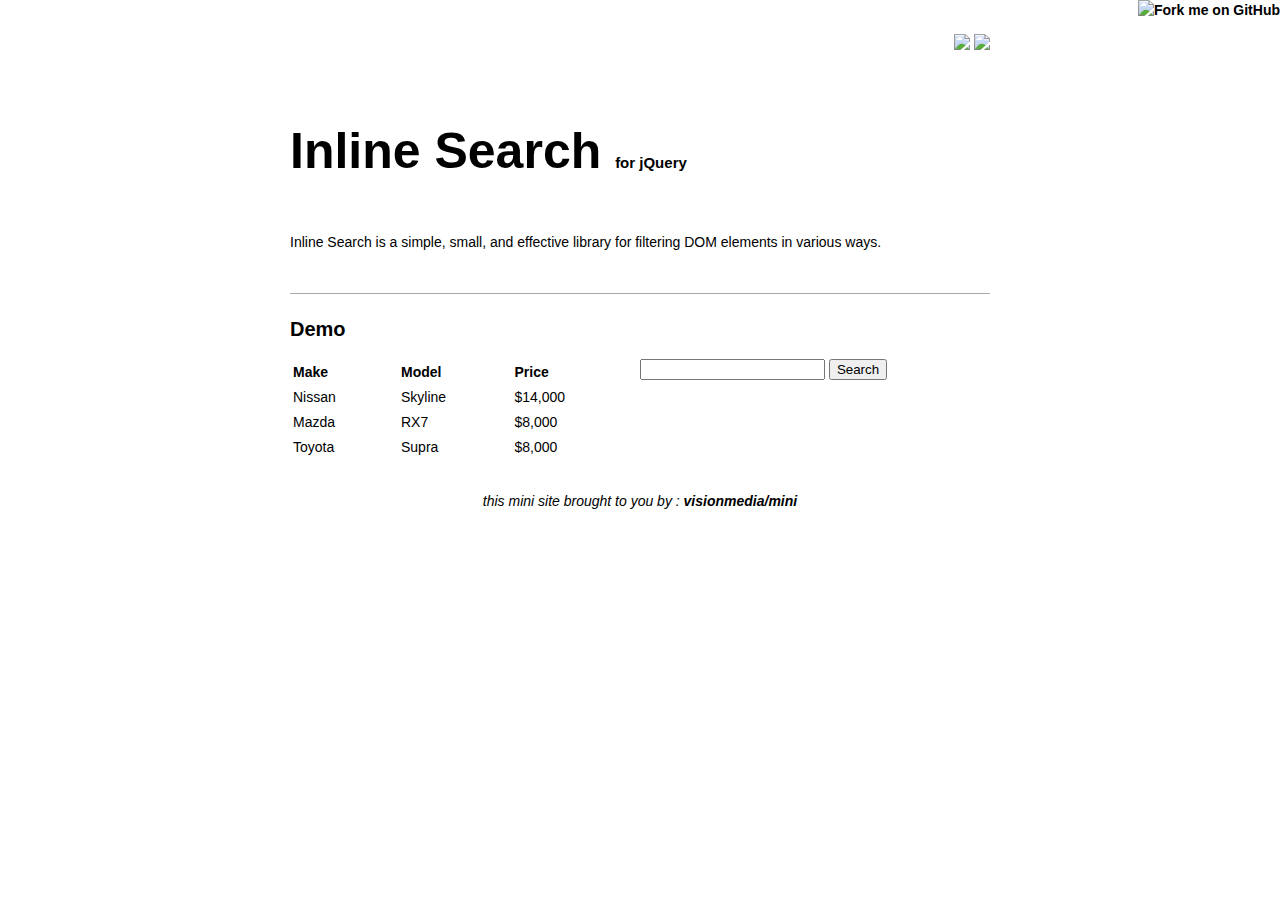
==== index.html @ 7b66dc9f "Added some demo stuff" ====
<!DOCTYPE html PUBLIC "-//W3C//DTD XHTML 1.0 Transitional//EN" "http://www.w3.org/TR/xhtml1/DTD/xhtml1-transitional.dtd">
<html>
  <head>
    <title>jQuery Inline Search</title>
    <link href='style.css' rel='stylesheet' />
    <script src='http://ajax.googleapis.com/ajax/libs/jquery/1.3.2/jquery.min.js'></script>
    <script src='assets/data/inline-search.js'></script>
    <script src='assets/data/demo.js'></script>
  </head>
  <body>
    <a href='http://github.com/username/project'>
      <img alt='Fork me on GitHub' id='ribbon' src='http://s3.amazonaws.com/github/ribbons/forkme_right_darkblue_121621.png' />
    </a>
  </body>
  <div id='container'>
    <div id='download'>
      <a href='http://github.com/username/project/downloads'>
        <img src='http://github.com/images/modules/download/zip.png' />
      </a>
      <a href='http://github.com/username/project/downloads'>
        <img src='http://github.com/images/modules/download/tar.png' />
      </a>
    </div>
    <h1>Inline Search <em>for jQuery</em></h1>
    <p>
      Inline Search is a simple, small, and effective library for filtering DOM elements in various ways.
    </p>
    <h2>Demo</h2>
    <div id='demo'>
      <table class="vehicles">
        <thead>
          <tr>
            <th>Make</th>
            <th>Model</th>
            <th>Price</th>
          </tr>
        </thead>
        <tbody>
          <tr><td>Nissan</td><td>Skyline</td><td>$14,000</td></tr>
          <tr><td>Mazda</td><td>RX7</td><td>$8,000</td></tr>
          <tr><td>Toyota</td><td>Supra</td><td>$8,000</td></tr>
        </tbody>
      </table>
    </div>
    <div id='demo-search'>
      <input name='keywords' type='text' />
      <input name='search' type='button' value='Search' />
    </div>
    <div class='footer'>
      this mini site brought to you by :
      <a href='http://github.com/visionmedia/mini'>visionmedia/mini</a>
    </div>
  </div>
</html>
---- style.css ----
body {
  margin: 30px 0;
  font-family: "Helvetica";
  font-size: 14px;
  line-height: 1.5;
  color: black; }

a img {
  border: none !important; }

a {
  text-decoration: none;
  font-weight: bold;
  color: black; }
  a:hover {
    color: #0091FF; }

ul li a {
  -webkit-transition-property: opacity, -webkit-transform, color, background-color, padding;
  -webkit-transition-duration: 0.2s;
  -webkit-transition-timing-function: ease-out; }
  ul li a:hover {
    padding: 0 8px; }

h1 {
  padding: 80px 0 10px;
  font-size: 50px; }
  h1 em {
    font-style: normal;
    font-size: 15px; }

h2 {
  margin: 40px 0 15px 0;
  padding-top: 20px;
  border: 0;
  border-top: 1px solid #aaa;
  font-size: 20px; }

pre {
  display: block;
  padding: 15px 20px;
  background: black;
  font-family: "Bitstream Vera Sans Mono";
  white-space: pre;
  color: white; }

.footer {
  clear: both;
  padding-top: 30px;
  text-align: center;
  font-style: italic; }

#ribbon {
  position: absolute;
  top: 0;
  right: 0; }

#container {
  margin: 0 auto;
  width: 700px; }

#download {
  float: right; }
  #download a img {
    -webkit-transition-property: opacity, -webkit-transform, color, background-color, padding;
    -webkit-transition-duration: 0.2s;
    -webkit-transition-timing-function: ease-out; }
    #download a img:hover {
      z-index: 10;
      -webkit-transform: translate(10px, -10px) scale(1.05);
      opacity: 0.65; }

table {
  width: 100%; }
  table th {
    text-align: left; }

#demo {
  float: left;
  width: 50%; }

#demo-search {
  float: right;
  width: 50%; }
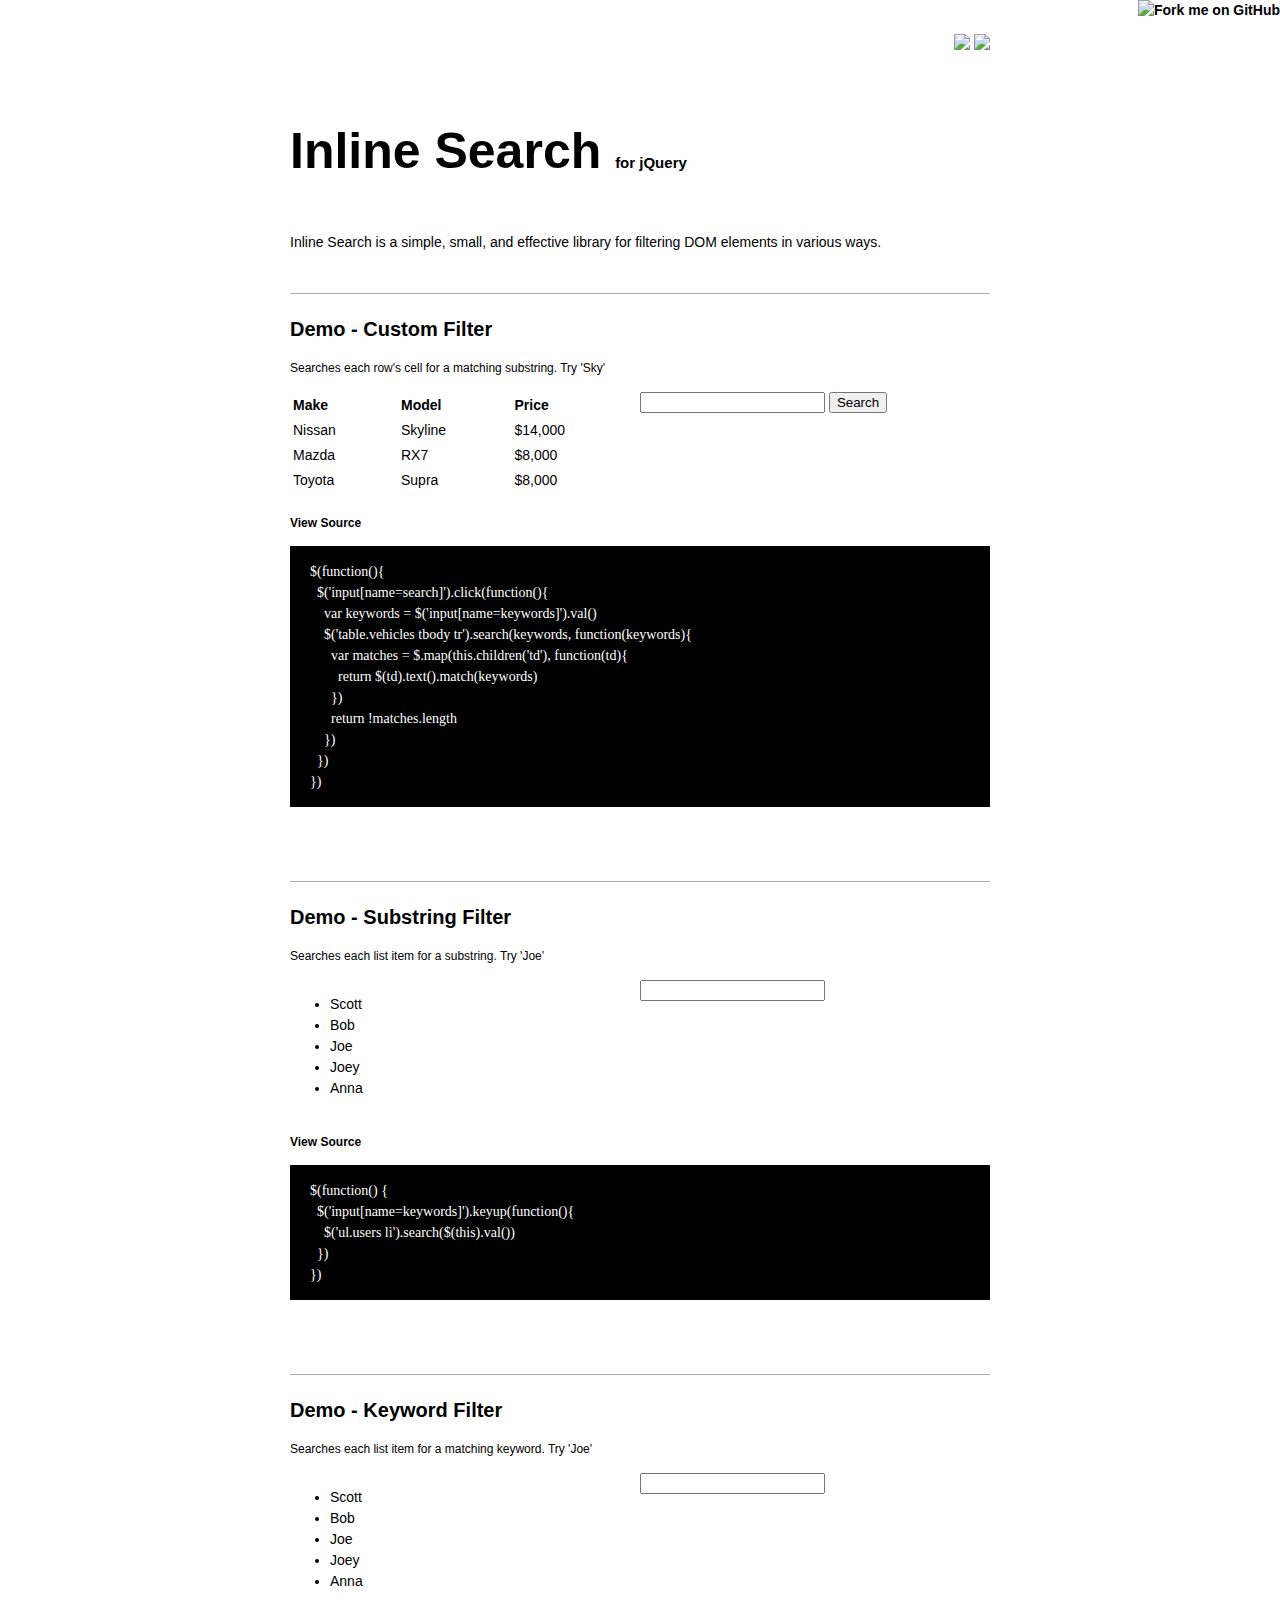
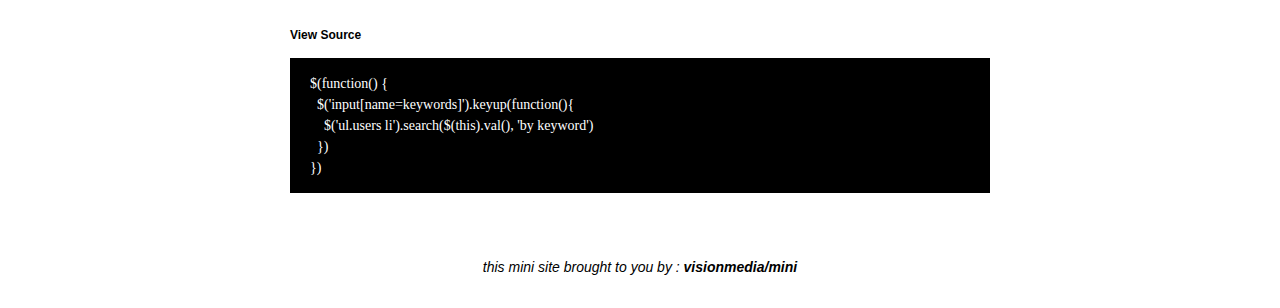
==== commit 7d9effa3: "More demo" ====
--- a/index.html
+++ b/index.html
@@ -25,8 +25,9 @@
     <p>
       Inline Search is a simple, small, and effective library for filtering DOM elements in various ways.
     </p>
-    <h2>Demo</h2>
-    <div id='demo'>
+    <h2>Demo - Custom Filter</h2>
+    <p class='description'>Searches each row's cell for a matching substring. Try 'Sky'</p>
+    <div class='demo'>
       <table class="vehicles">
         <thead>
           <tr>
@@ -42,9 +43,51 @@
         </tbody>
       </table>
     </div>
-    <div id='demo-search'>
+    <div class='demo-search'>
       <input name='keywords' type='text' />
       <input name='search' type='button' value='Search' />
+    </div>
+    <div class='source'>
+      <a class='view-source' href='#'>View Source</a>
+      <pre>$(function(){&#x000A;  $(&#39;input[name=search]&#39;).click(function(){&#x000A;    var keywords = $(&#39;input[name=keywords]&#39;).val()&#x000A;    $(&#39;table.vehicles tbody tr&#39;).search(keywords, function(keywords){&#x000A;      var matches = $.map(this.children(&#39;td&#39;), function(td){&#x000A;        return $(td).text().match(keywords)&#x000A;      })&#x000A;      return !matches.length&#x000A;    })&#x000A;  })&#x000A;})</pre>
+    </div>
+    <div class='clear'></div>
+    <h2>Demo - Substring Filter</h2>
+    <p class='description'>Searches each list item for a substring. Try 'Joe'</p>
+    <div class='demo'>
+      <ul class="users">
+        <li>Scott</li>
+        <li>Bob</li>
+        <li>Joe</li>
+        <li>Joey</li>
+        <li>Anna</li>
+      </ul>
+    </div>
+    <div class='demo-search'>
+      <input name='keywords2' type='text' />
+    </div>
+    <div class='source'>
+      <a class='view-source' href='#'>View Source</a>
+      <pre>$(function() {&#x000A;  $(&#39;input[name=keywords]&#39;).keyup(function(){&#x000A;    $(&#39;ul.users li&#39;).search($(this).val())&#x000A;  })&#x000A;})</pre>
+    </div>
+    <div class='clear'></div>
+    <h2>Demo - Keyword Filter</h2>
+    <p class='description'>Searches each list item for a matching keyword. Try 'Joe'</p>
+    <div class='demo'>
+      <ul class="users2">
+        <li>Scott</li>
+        <li>Bob</li>
+        <li>Joe</li>
+        <li>Joey</li>
+        <li>Anna</li>
+      </ul>
+    </div>
+    <div class='demo-search'>
+      <input name='keywords3' type='text' />
+    </div>
+    <div class='source'>
+      <a class='view-source' href='#'>View Source</a>
+      <pre>$(function() {&#x000A;  $(&#39;input[name=keywords]&#39;).keyup(function(){&#x000A;    $(&#39;ul.users li&#39;).search($(this).val(), &#39;by keyword&#39;)&#x000A;  })&#x000A;})</pre>
     </div>
     <div class='footer'>
       this mini site brought to you by :
--- a/style.css
+++ b/style.css
@@ -75,10 +75,26 @@
   table th {
     text-align: left; }
 
-#demo {
+.clear {
+  width: 100%;
+  clear: both; }
+
+.demo {
   float: left;
   width: 50%; }
 
-#demo-search {
+.demo-search {
   float: right;
   width: 50%; }
+
+p.description {
+  margin: 0;
+  padding: 0 0 15px 0;
+  font-size: 12px; }
+
+div.source {
+  padding: 20px 0;
+  width: 100%;
+  clear: both; }
+  div.source a.view-source {
+    font-size: 12px; }
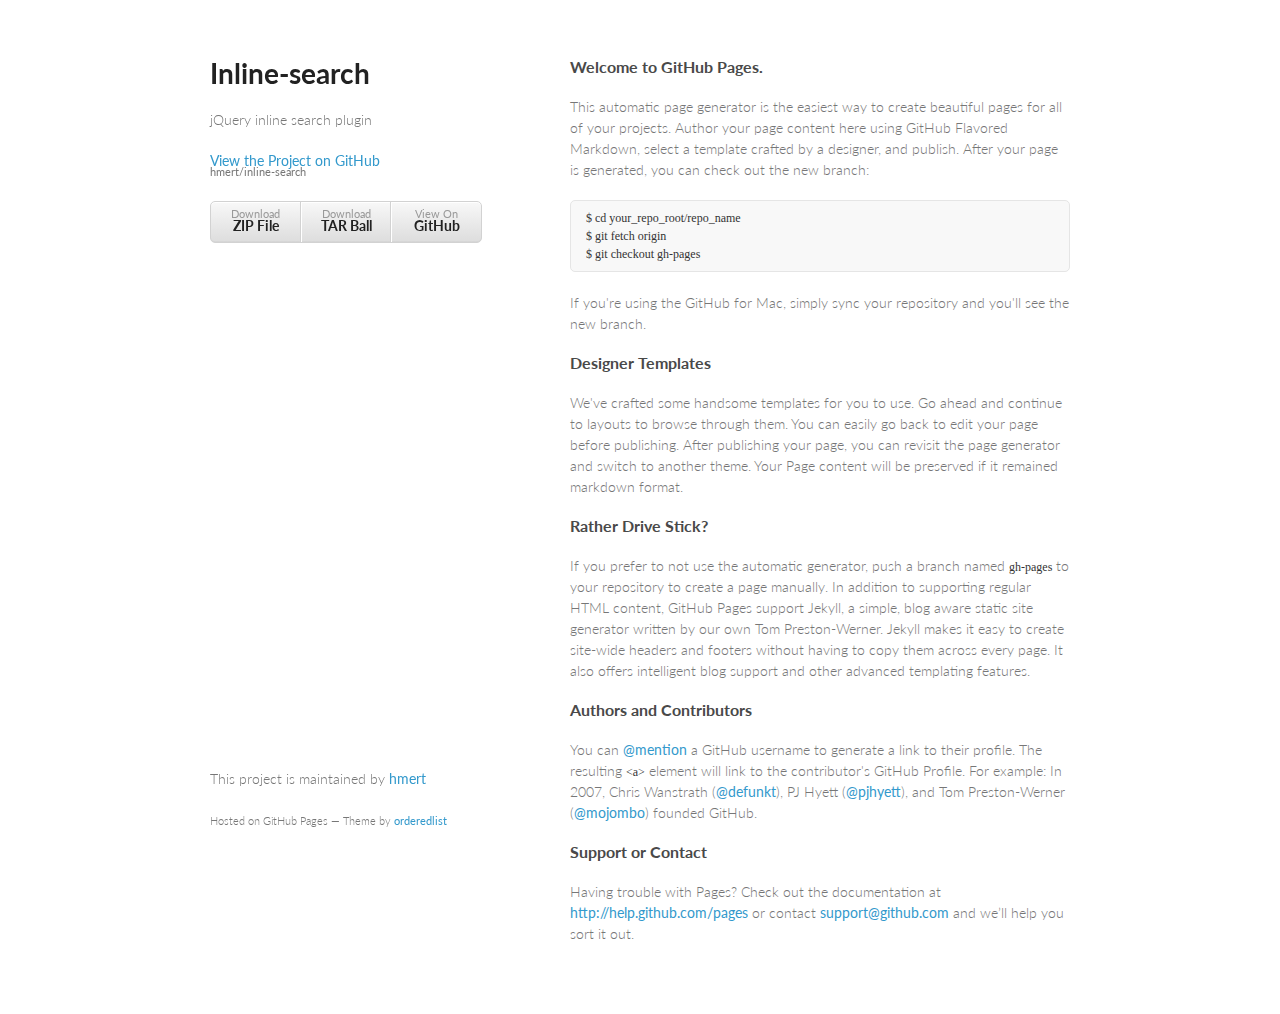
==== commit 7877e9dd: "Create gh-pages branch via GitHub" ====
--- a/index.html
+++ b/index.html
@@ -1,97 +1,71 @@
-<!DOCTYPE html PUBLIC "-//W3C//DTD XHTML 1.0 Transitional//EN" "http://www.w3.org/TR/xhtml1/DTD/xhtml1-transitional.dtd">
+<!doctype html>
 <html>
   <head>
-    <title>jQuery Inline Search</title>
-    <link href='style.css' rel='stylesheet' />
-    <script src='http://ajax.googleapis.com/ajax/libs/jquery/1.3.2/jquery.min.js'></script>
-    <script src='assets/data/inline-search.js'></script>
-    <script src='assets/data/demo.js'></script>
+    <meta charset="utf-8">
+    <meta http-equiv="X-UA-Compatible" content="chrome=1">
+    <title>Inline-search by hmert</title>
+
+    <link rel="stylesheet" href="stylesheets/styles.css">
+    <link rel="stylesheet" href="stylesheets/pygment_trac.css">
+    <meta name="viewport" content="width=device-width, initial-scale=1, user-scalable=no">
+    <!--[if lt IE 9]>
+    <script src="//html5shiv.googlecode.com/svn/trunk/html5.js"></script>
+    <![endif]-->
   </head>
   <body>
-    <a href='http://github.com/username/project'>
-      <img alt='Fork me on GitHub' id='ribbon' src='http://s3.amazonaws.com/github/ribbons/forkme_right_darkblue_121621.png' />
-    </a>
+    <div class="wrapper">
+      <header>
+        <h1>Inline-search</h1>
+        <p>jQuery inline search plugin</p>
+
+        <p class="view"><a href="https://github.com/hmert/inline-search">View the Project on GitHub <small>hmert/inline-search</small></a></p>
+
+
+        <ul>
+          <li><a href="https://github.com/hmert/inline-search/zipball/master">Download <strong>ZIP File</strong></a></li>
+          <li><a href="https://github.com/hmert/inline-search/tarball/master">Download <strong>TAR Ball</strong></a></li>
+          <li><a href="https://github.com/hmert/inline-search">View On <strong>GitHub</strong></a></li>
+        </ul>
+      </header>
+      <section>
+        <h3>
+<a name="welcome-to-github-pages" class="anchor" href="#welcome-to-github-pages"><span class="octicon octicon-link"></span></a>Welcome to GitHub Pages.</h3>
+
+<p>This automatic page generator is the easiest way to create beautiful pages for all of your projects. Author your page content here using GitHub Flavored Markdown, select a template crafted by a designer, and publish. After your page is generated, you can check out the new branch:</p>
+
+<pre><code>$ cd your_repo_root/repo_name
+$ git fetch origin
+$ git checkout gh-pages
+</code></pre>
+
+<p>If you're using the GitHub for Mac, simply sync your repository and you'll see the new branch.</p>
+
+<h3>
+<a name="designer-templates" class="anchor" href="#designer-templates"><span class="octicon octicon-link"></span></a>Designer Templates</h3>
+
+<p>We've crafted some handsome templates for you to use. Go ahead and continue to layouts to browse through them. You can easily go back to edit your page before publishing. After publishing your page, you can revisit the page generator and switch to another theme. Your Page content will be preserved if it remained markdown format.</p>
+
+<h3>
+<a name="rather-drive-stick" class="anchor" href="#rather-drive-stick"><span class="octicon octicon-link"></span></a>Rather Drive Stick?</h3>
+
+<p>If you prefer to not use the automatic generator, push a branch named <code>gh-pages</code> to your repository to create a page manually. In addition to supporting regular HTML content, GitHub Pages support Jekyll, a simple, blog aware static site generator written by our own Tom Preston-Werner. Jekyll makes it easy to create site-wide headers and footers without having to copy them across every page. It also offers intelligent blog support and other advanced templating features.</p>
+
+<h3>
+<a name="authors-and-contributors" class="anchor" href="#authors-and-contributors"><span class="octicon octicon-link"></span></a>Authors and Contributors</h3>
+
+<p>You can <a href="https://github.com/blog/821" class="user-mention">@mention</a> a GitHub username to generate a link to their profile. The resulting <code>&lt;a&gt;</code> element will link to the contributor's GitHub Profile. For example: In 2007, Chris Wanstrath (<a href="https://github.com/defunkt" class="user-mention">@defunkt</a>), PJ Hyett (<a href="https://github.com/pjhyett" class="user-mention">@pjhyett</a>), and Tom Preston-Werner (<a href="https://github.com/mojombo" class="user-mention">@mojombo</a>) founded GitHub.</p>
+
+<h3>
+<a name="support-or-contact" class="anchor" href="#support-or-contact"><span class="octicon octicon-link"></span></a>Support or Contact</h3>
+
+<p>Having trouble with Pages? Check out the documentation at <a href="http://help.github.com/pages">http://help.github.com/pages</a> or contact <a href="mailto:support@github.com">support@github.com</a> and we’ll help you sort it out.</p>
+      </section>
+      <footer>
+        <p>This project is maintained by <a href="https://github.com/hmert">hmert</a></p>
+        <p><small>Hosted on GitHub Pages &mdash; Theme by <a href="https://github.com/orderedlist">orderedlist</a></small></p>
+      </footer>
+    </div>
+    <script src="javascripts/scale.fix.js"></script>
+    
   </body>
-  <div id='container'>
-    <div id='download'>
-      <a href='http://github.com/username/project/downloads'>
-        <img src='http://github.com/images/modules/download/zip.png' />
-      </a>
-      <a href='http://github.com/username/project/downloads'>
-        <img src='http://github.com/images/modules/download/tar.png' />
-      </a>
-    </div>
-    <h1>Inline Search <em>for jQuery</em></h1>
-    <p>
-      Inline Search is a simple, small, and effective library for filtering DOM elements in various ways.
-    </p>
-    <h2>Demo - Custom Filter</h2>
-    <p class='description'>Searches each row's cell for a matching substring. Try 'Sky'</p>
-    <div class='demo'>
-      <table class="vehicles">
-        <thead>
-          <tr>
-            <th>Make</th>
-            <th>Model</th>
-            <th>Price</th>
-          </tr>
-        </thead>
-        <tbody>
-          <tr><td>Nissan</td><td>Skyline</td><td>$14,000</td></tr>
-          <tr><td>Mazda</td><td>RX7</td><td>$8,000</td></tr>
-          <tr><td>Toyota</td><td>Supra</td><td>$8,000</td></tr>
-        </tbody>
-      </table>
-    </div>
-    <div class='demo-search'>
-      <input name='keywords' type='text' />
-      <input name='search' type='button' value='Search' />
-    </div>
-    <div class='source'>
-      <a class='view-source' href='#'>View Source</a>
-      <pre>$(function(){&#x000A;  $(&#39;input[name=search]&#39;).click(function(){&#x000A;    var keywords = $(&#39;input[name=keywords]&#39;).val()&#x000A;    $(&#39;table.vehicles tbody tr&#39;).search(keywords, function(keywords){&#x000A;      var matches = $.map(this.children(&#39;td&#39;), function(td){&#x000A;        return $(td).text().match(keywords)&#x000A;      })&#x000A;      return !matches.length&#x000A;    })&#x000A;  })&#x000A;})</pre>
-    </div>
-    <div class='clear'></div>
-    <h2>Demo - Substring Filter</h2>
-    <p class='description'>Searches each list item for a substring. Try 'Joe'</p>
-    <div class='demo'>
-      <ul class="users">
-        <li>Scott</li>
-        <li>Bob</li>
-        <li>Joe</li>
-        <li>Joey</li>
-        <li>Anna</li>
-      </ul>
-    </div>
-    <div class='demo-search'>
-      <input name='keywords2' type='text' />
-    </div>
-    <div class='source'>
-      <a class='view-source' href='#'>View Source</a>
-      <pre>$(function() {&#x000A;  $(&#39;input[name=keywords]&#39;).keyup(function(){&#x000A;    $(&#39;ul.users li&#39;).search($(this).val())&#x000A;  })&#x000A;})</pre>
-    </div>
-    <div class='clear'></div>
-    <h2>Demo - Keyword Filter</h2>
-    <p class='description'>Searches each list item for a matching keyword. Try 'Joe'</p>
-    <div class='demo'>
-      <ul class="users2">
-        <li>Scott</li>
-        <li>Bob</li>
-        <li>Joe</li>
-        <li>Joey</li>
-        <li>Anna</li>
-      </ul>
-    </div>
-    <div class='demo-search'>
-      <input name='keywords3' type='text' />
-    </div>
-    <div class='source'>
-      <a class='view-source' href='#'>View Source</a>
-      <pre>$(function() {&#x000A;  $(&#39;input[name=keywords]&#39;).keyup(function(){&#x000A;    $(&#39;ul.users li&#39;).search($(this).val(), &#39;by keyword&#39;)&#x000A;  })&#x000A;})</pre>
-    </div>
-    <div class='footer'>
-      this mini site brought to you by :
-      <a href='http://github.com/visionmedia/mini'>visionmedia/mini</a>
-    </div>
-  </div>
-</html>
+</html>--- a/stylesheets/styles.css
+++ b/stylesheets/styles.css
@@ -0,0 +1,255 @@
+@import url(https://fonts.googleapis.com/css?family=Lato:300italic,700italic,300,700);
+
+body {
+  padding:50px;
+  font:14px/1.5 Lato, "Helvetica Neue", Helvetica, Arial, sans-serif;
+  color:#777;
+  font-weight:300;
+}
+
+h1, h2, h3, h4, h5, h6 {
+  color:#222;
+  margin:0 0 20px;
+}
+
+p, ul, ol, table, pre, dl {
+  margin:0 0 20px;
+}
+
+h1, h2, h3 {
+  line-height:1.1;
+}
+
+h1 {
+  font-size:28px;
+}
+
+h2 {
+  color:#393939;
+}
+
+h3, h4, h5, h6 {
+  color:#494949;
+}
+
+a {
+  color:#39c;
+  font-weight:400;
+  text-decoration:none;
+}
+
+a small {
+  font-size:11px;
+  color:#777;
+  margin-top:-0.6em;
+  display:block;
+}
+
+.wrapper {
+  width:860px;
+  margin:0 auto;
+}
+
+blockquote {
+  border-left:1px solid #e5e5e5;
+  margin:0;
+  padding:0 0 0 20px;
+  font-style:italic;
+}
+
+code, pre {
+  font-family:Monaco, Bitstream Vera Sans Mono, Lucida Console, Terminal;
+  color:#333;
+  font-size:12px;
+}
+
+pre {
+  padding:8px 15px;
+  background: #f8f8f8;  
+  border-radius:5px;
+  border:1px solid #e5e5e5;
+  overflow-x: auto;
+}
+
+table {
+  width:100%;
+  border-collapse:collapse;
+}
+
+th, td {
+  text-align:left;
+  padding:5px 10px;
+  border-bottom:1px solid #e5e5e5;
+}
+
+dt {
+  color:#444;
+  font-weight:700;
+}
+
+th {
+  color:#444;
+}
+
+img {
+  max-width:100%;
+}
+
+header {
+  width:270px;
+  float:left;
+  position:fixed;
+}
+
+header ul {
+  list-style:none;
+  height:40px;
+  
+  padding:0;
+  
+  background: #eee;
+  background: -moz-linear-gradient(top, #f8f8f8 0%, #dddddd 100%);
+  background: -webkit-gradient(linear, left top, left bottom, color-stop(0%,#f8f8f8), color-stop(100%,#dddddd));
+  background: -webkit-linear-gradient(top, #f8f8f8 0%,#dddddd 100%);
+  background: -o-linear-gradient(top, #f8f8f8 0%,#dddddd 100%);
+  background: -ms-linear-gradient(top, #f8f8f8 0%,#dddddd 100%);
+  background: linear-gradient(top, #f8f8f8 0%,#dddddd 100%);
+  
+  border-radius:5px;
+  border:1px solid #d2d2d2;
+  box-shadow:inset #fff 0 1px 0, inset rgba(0,0,0,0.03) 0 -1px 0;
+  width:270px;
+}
+
+header li {
+  width:89px;
+  float:left;
+  border-right:1px solid #d2d2d2;
+  height:40px;
+}
+
+header ul a {
+  line-height:1;
+  font-size:11px;
+  color:#999;
+  display:block;
+  text-align:center;
+  padding-top:6px;
+  height:40px;
+}
+
+strong {
+  color:#222;
+  font-weight:700;
+}
+
+header ul li + li {
+  width:88px;
+  border-left:1px solid #fff;
+}
+
+header ul li + li + li {
+  border-right:none;
+  width:89px;
+}
+
+header ul a strong {
+  font-size:14px;
+  display:block;
+  color:#222;
+}
+
+section {
+  width:500px;
+  float:right;
+  padding-bottom:50px;
+}
+
+small {
+  font-size:11px;
+}
+
+hr {
+  border:0;
+  background:#e5e5e5;
+  height:1px;
+  margin:0 0 20px;
+}
+
+footer {
+  width:270px;
+  float:left;
+  position:fixed;
+  bottom:50px;
+}
+
+@media print, screen and (max-width: 960px) {
+  
+  div.wrapper {
+    width:auto;
+    margin:0;
+  }
+  
+  header, section, footer {
+    float:none;
+    position:static;
+    width:auto;
+  }
+  
+  header {
+    padding-right:320px;
+  }
+  
+  section {
+    border:1px solid #e5e5e5;
+    border-width:1px 0;
+    padding:20px 0;
+    margin:0 0 20px;
+  }
+  
+  header a small {
+    display:inline;
+  }
+  
+  header ul {
+    position:absolute;
+    right:50px;
+    top:52px;
+  }
+}
+
+@media print, screen and (max-width: 720px) {
+  body {
+    word-wrap:break-word;
+  }
+  
+  header {
+    padding:0;
+  }
+  
+  header ul, header p.view {
+    position:static;
+  }
+  
+  pre, code {
+    word-wrap:normal;
+  }
+}
+
+@media print, screen and (max-width: 480px) {
+  body {
+    padding:15px;
+  }
+  
+  header ul {
+    display:none;
+  }
+}
+
+@media print {
+  body {
+    padding:0.4in;
+    font-size:12pt;
+    color:#444;
+  }
+}
--- a/stylesheets/pygment_trac.css
+++ b/stylesheets/pygment_trac.css
@@ -0,0 +1,69 @@
+.highlight  { background: #ffffff; }
+.highlight .c { color: #999988; font-style: italic } /* Comment */
+.highlight .err { color: #a61717; background-color: #e3d2d2 } /* Error */
+.highlight .k { font-weight: bold } /* Keyword */
+.highlight .o { font-weight: bold } /* Operator */
+.highlight .cm { color: #999988; font-style: italic } /* Comment.Multiline */
+.highlight .cp { color: #999999; font-weight: bold } /* Comment.Preproc */
+.highlight .c1 { color: #999988; font-style: italic } /* Comment.Single */
+.highlight .cs { color: #999999; font-weight: bold; font-style: italic } /* Comment.Special */
+.highlight .gd { color: #000000; background-color: #ffdddd } /* Generic.Deleted */
+.highlight .gd .x { color: #000000; background-color: #ffaaaa } /* Generic.Deleted.Specific */
+.highlight .ge { font-style: italic } /* Generic.Emph */
+.highlight .gr { color: #aa0000 } /* Generic.Error */
+.highlight .gh { color: #999999 } /* Generic.Heading */
+.highlight .gi { color: #000000; background-color: #ddffdd } /* Generic.Inserted */
+.highlight .gi .x { color: #000000; background-color: #aaffaa } /* Generic.Inserted.Specific */
+.highlight .go { color: #888888 } /* Generic.Output */
+.highlight .gp { color: #555555 } /* Generic.Prompt */
+.highlight .gs { font-weight: bold } /* Generic.Strong */
+.highlight .gu { color: #800080; font-weight: bold; } /* Generic.Subheading */
+.highlight .gt { color: #aa0000 } /* Generic.Traceback */
+.highlight .kc { font-weight: bold } /* Keyword.Constant */
+.highlight .kd { font-weight: bold } /* Keyword.Declaration */
+.highlight .kn { font-weight: bold } /* Keyword.Namespace */
+.highlight .kp { font-weight: bold } /* Keyword.Pseudo */
+.highlight .kr { font-weight: bold } /* Keyword.Reserved */
+.highlight .kt { color: #445588; font-weight: bold } /* Keyword.Type */
+.highlight .m { color: #009999 } /* Literal.Number */
+.highlight .s { color: #d14 } /* Literal.String */
+.highlight .na { color: #008080 } /* Name.Attribute */
+.highlight .nb { color: #0086B3 } /* Name.Builtin */
+.highlight .nc { color: #445588; font-weight: bold } /* Name.Class */
+.highlight .no { color: #008080 } /* Name.Constant */
+.highlight .ni { color: #800080 } /* Name.Entity */
+.highlight .ne { color: #990000; font-weight: bold } /* Name.Exception */
+.highlight .nf { color: #990000; font-weight: bold } /* Name.Function */
+.highlight .nn { color: #555555 } /* Name.Namespace */
+.highlight .nt { color: #000080 } /* Name.Tag */
+.highlight .nv { color: #008080 } /* Name.Variable */
+.highlight .ow { font-weight: bold } /* Operator.Word */
+.highlight .w { color: #bbbbbb } /* Text.Whitespace */
+.highlight .mf { color: #009999 } /* Literal.Number.Float */
+.highlight .mh { color: #009999 } /* Literal.Number.Hex */
+.highlight .mi { color: #009999 } /* Literal.Number.Integer */
+.highlight .mo { color: #009999 } /* Literal.Number.Oct */
+.highlight .sb { color: #d14 } /* Literal.String.Backtick */
+.highlight .sc { color: #d14 } /* Literal.String.Char */
+.highlight .sd { color: #d14 } /* Literal.String.Doc */
+.highlight .s2 { color: #d14 } /* Literal.String.Double */
+.highlight .se { color: #d14 } /* Literal.String.Escape */
+.highlight .sh { color: #d14 } /* Literal.String.Heredoc */
+.highlight .si { color: #d14 } /* Literal.String.Interpol */
+.highlight .sx { color: #d14 } /* Literal.String.Other */
+.highlight .sr { color: #009926 } /* Literal.String.Regex */
+.highlight .s1 { color: #d14 } /* Literal.String.Single */
+.highlight .ss { color: #990073 } /* Literal.String.Symbol */
+.highlight .bp { color: #999999 } /* Name.Builtin.Pseudo */
+.highlight .vc { color: #008080 } /* Name.Variable.Class */
+.highlight .vg { color: #008080 } /* Name.Variable.Global */
+.highlight .vi { color: #008080 } /* Name.Variable.Instance */
+.highlight .il { color: #009999 } /* Literal.Number.Integer.Long */
+
+.type-csharp .highlight .k { color: #0000FF }
+.type-csharp .highlight .kt { color: #0000FF }
+.type-csharp .highlight .nf { color: #000000; font-weight: normal }
+.type-csharp .highlight .nc { color: #2B91AF }
+.type-csharp .highlight .nn { color: #000000 }
+.type-csharp .highlight .s { color: #A31515 }
+.type-csharp .highlight .sc { color: #A31515 }
